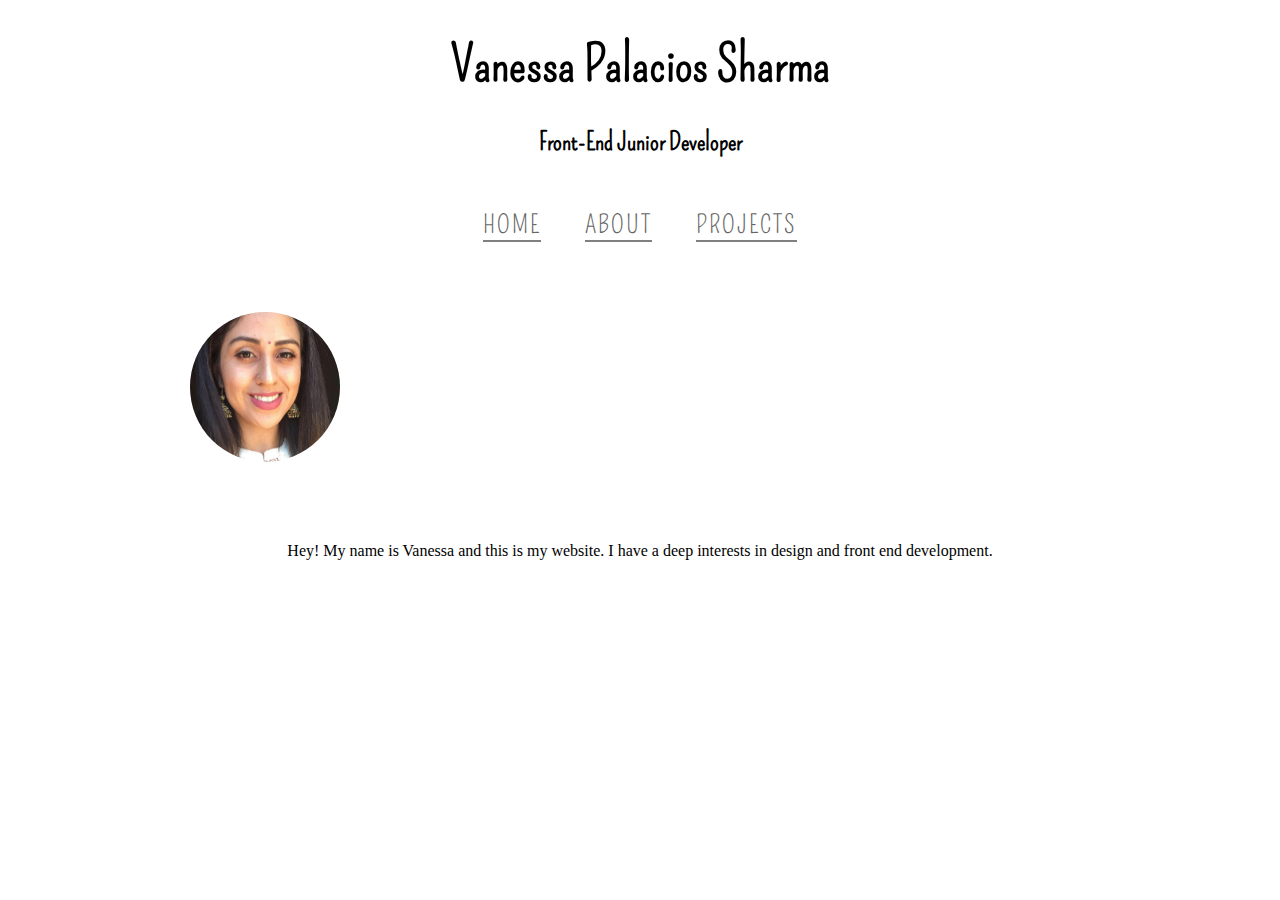
==== about.html @ 808df4ac "Add scripts.js and use jquery for hover animation in nav bar." ====
<!DOCTYPE html>
<html>
  <head>
    <meta charset="utf-8">
    <title>About</title>
    <link href="https://fonts.googleapis.com/css?family=Pompiere" rel="stylesheet">
    <link rel="stylesheet" href="css/styles.css">
    <script type="text/javascript" src="http://ajax.googleapis.com/ajax/libs/jquery/3.1.1/jquery.min.js"></script>
    <script type="text/javascript" src="scripts.js"></script>
  </head>
  <body>
    <header class="header">
      <h1>Vanessa Palacios Sharma</h1>
      <h4>Front-End Junior Developer</h4>
    </header>
  <nav>
      <a  class="hoverEffectSelect" href="index.html">Home</a>
      <a  class="hoverEffectSelect" href="about.html">About</a>
      <a  class="hoverEffectSelect" href="projects.html">Projects</a>
  </nav>
    <div id="thumbnail">
     <section>
      <img  class="profile-pic" src="css/images/profile_pic.jpg" alt="profile pic">
       <p>Hey! My name is Vanessa and this is my website. I have a deep interests in design and front end development.</p>
     </section>
     <footer>
       <!-- <a href="http://twitter.com/nickrp"><img src="img/twitter-wrap.png" alt="Twitter Logo" class="social-icon"></a>
       <a href="http://facebook.com/nickpettit"><img src="img/facebook-wrap.png" alt="Facebook Logo" class="social-icon"></a>
       <p>&copy; 2014 Nick Pettit.</p> -->
     </footer>
   </div>
  </body>
</html>
---- css/styles.css ----
body {
  text-align: center;
}

.navigation {
  background-color: rgba(255, 255, 255, 0.9);
  height: auto;
  text-align: center;
  position: fixed;
  left: 0;
  top: 0;
  z-index: 999;
  width: 100%;
}

.header {
  font-family:'Pompiere', cursive;
  font-weight: normal;
  font-size: 25px;
  background-color: rgba(255, 255, 255, 0.9);
}

/**hover effect using jquery for nav bar**/

.hoverEffect:hover {
    border-bottom: 2px solid grey;
    -webkit-transition: border-bottom 300ms linear;
    -moz-transition: border-bottom 300ms linear;
    -o-transition: border-bottom 300ms linear;
    -ms-transition: border-bottom 300ms linear;
    transition: border-bottom 300ms linear;
}
, nav a .hoverEffectSelect {
    border-bottom: 2px solid #666666;
}

.hoverEffectSelect {
    border-bottom: 2px solid grey;
}


nav a{
  padding: 0;
  color: #666666;
  text-decoration: none;
  display: inline-block;
  font-family: 'Pompiere', cursive;
  font-size: 25px;
  font-weight: 100;
  letter-spacing: 2px;
  margin: 20px;
  text-transform: uppercase;
}

/**box column**/

.content-box {
    padding: 0;
    margin: 0;
    list-style: none;

    display: -webkit-box;
    display: -moz-box;
    display: -ms-flexbox;
    display: -webkit-flex;
    display: flex;

    -webkit-flex-flow: row wrap;
    justify-content: space-around;
}

.blocks {
  padding: 5px;
  width: 400px;
  height: 250px;
  margin-top: 10px;

  line-height: 150px;
  color: black;
  font-family: 'Pompiere', cursive;
  font-size: 2em;
  border: solid 2px black;
  text-align: center;
}

/**blockquote styling**/

.quote {
  font-family: 'Pompiere', cursive;
  font-style: italic;
  font-size: 50px;
  padding-top: 60px;
}

/**about page image**/
img {
  display: block;
  margin: 0px 0px 30px 0px;
  max-width: 150px;
  border-radius: 100%;
  padding: 50px;
}

#thumbnail {
  max-width: 1000px;
  margin: 0 auto;
}
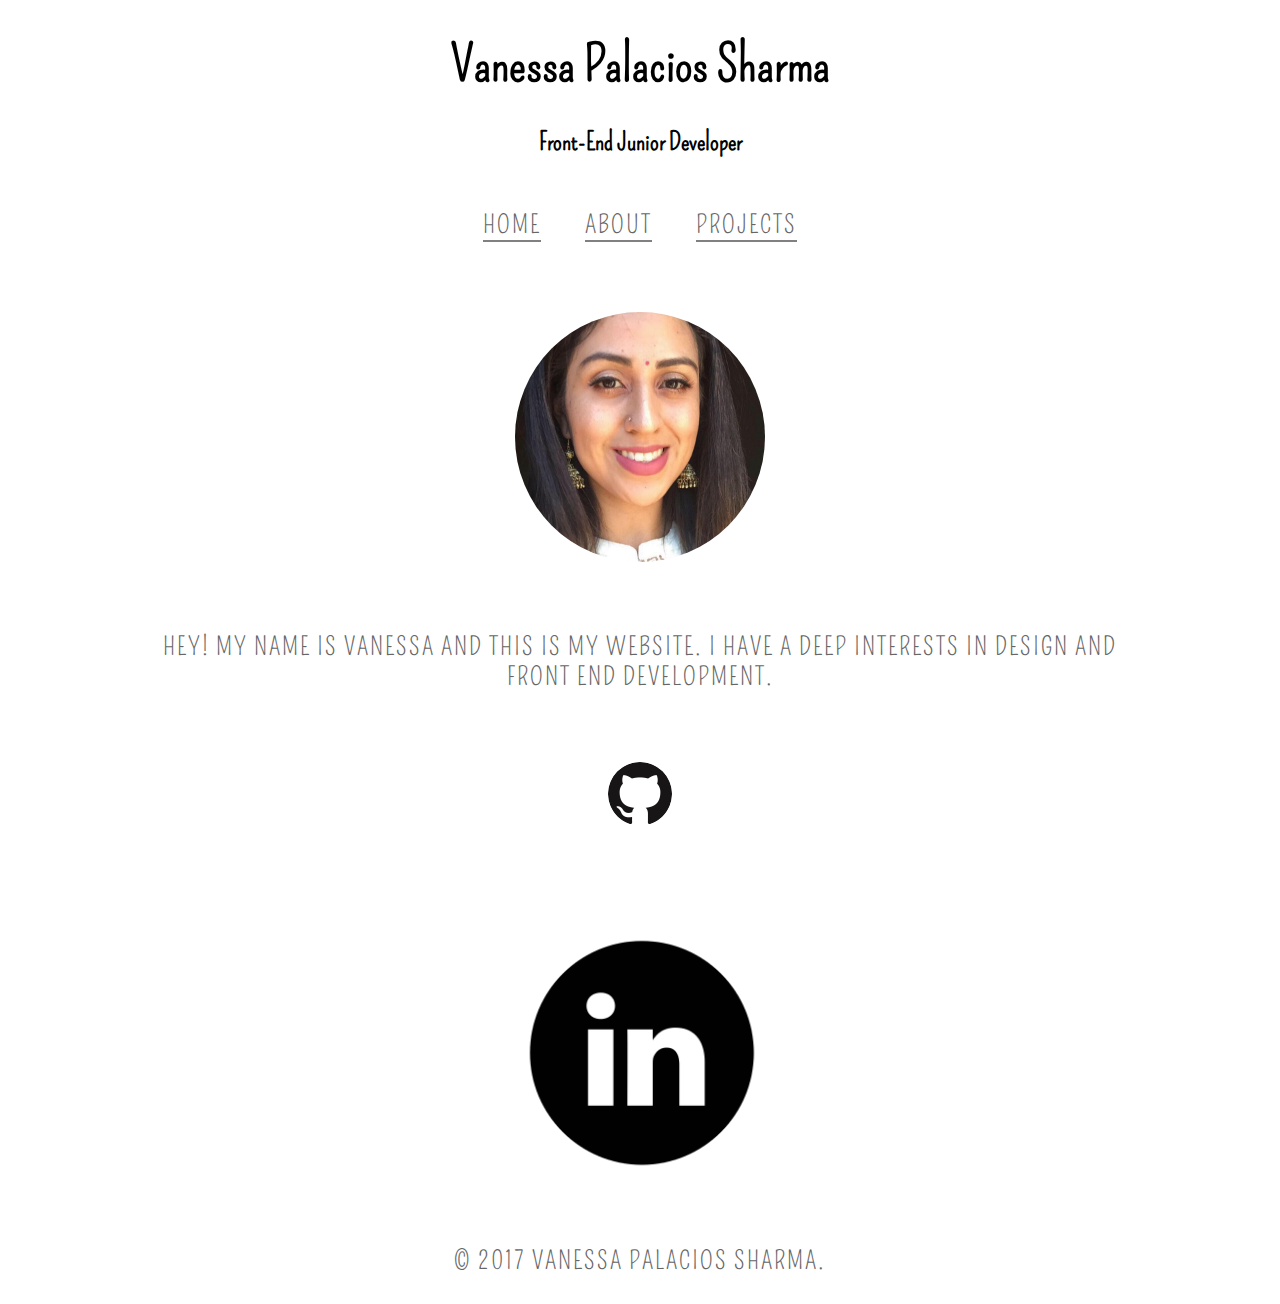
==== commit b4a9f99f: "Add footer with social media handles." ====
--- a/about.html
+++ b/about.html
@@ -24,9 +24,9 @@
        <p>Hey! My name is Vanessa and this is my website. I have a deep interests in design and front end development.</p>
      </section>
      <footer>
-       <!-- <a href="http://twitter.com/nickrp"><img src="img/twitter-wrap.png" alt="Twitter Logo" class="social-icon"></a>
-       <a href="http://facebook.com/nickpettit"><img src="img/facebook-wrap.png" alt="Facebook Logo" class="social-icon"></a>
-       <p>&copy; 2014 Nick Pettit.</p> -->
+       <a href="https://github.com/VanessaSharma"><img src="css/images/github.png" alt="github logo" class="media-handles"></a>
+       <a href="https://www.linkedin.com/in/vpalaciossharma/"><img src="css/images/linkedin.png" alt="linkedin Logo" class="media-handles"></a>
+       <p>&copy; 2017 Vanessa Palacios Sharma.</p>
      </footer>
    </div>
   </body>
--- a/css/styles.css
+++ b/css/styles.css
@@ -95,10 +95,23 @@
 /**about page image**/
 img {
   display: block;
-  margin: 0px 0px 30px 0px;
-  max-width: 150px;
+  max-width: 250px;
   border-radius: 100%;
   padding: 50px;
+  margin-left: auto;
+  margin-right: auto
+}
+p{
+  padding: 0;
+  color: #666666;
+  text-decoration: none;
+  display: inline-block;
+  font-family: 'Pompiere', cursive;
+  font-size: 25px;
+  font-weight: 100;
+  letter-spacing: 2px;
+  margin: 20px;
+  text-transform: uppercase;
 }
 
 #thumbnail {
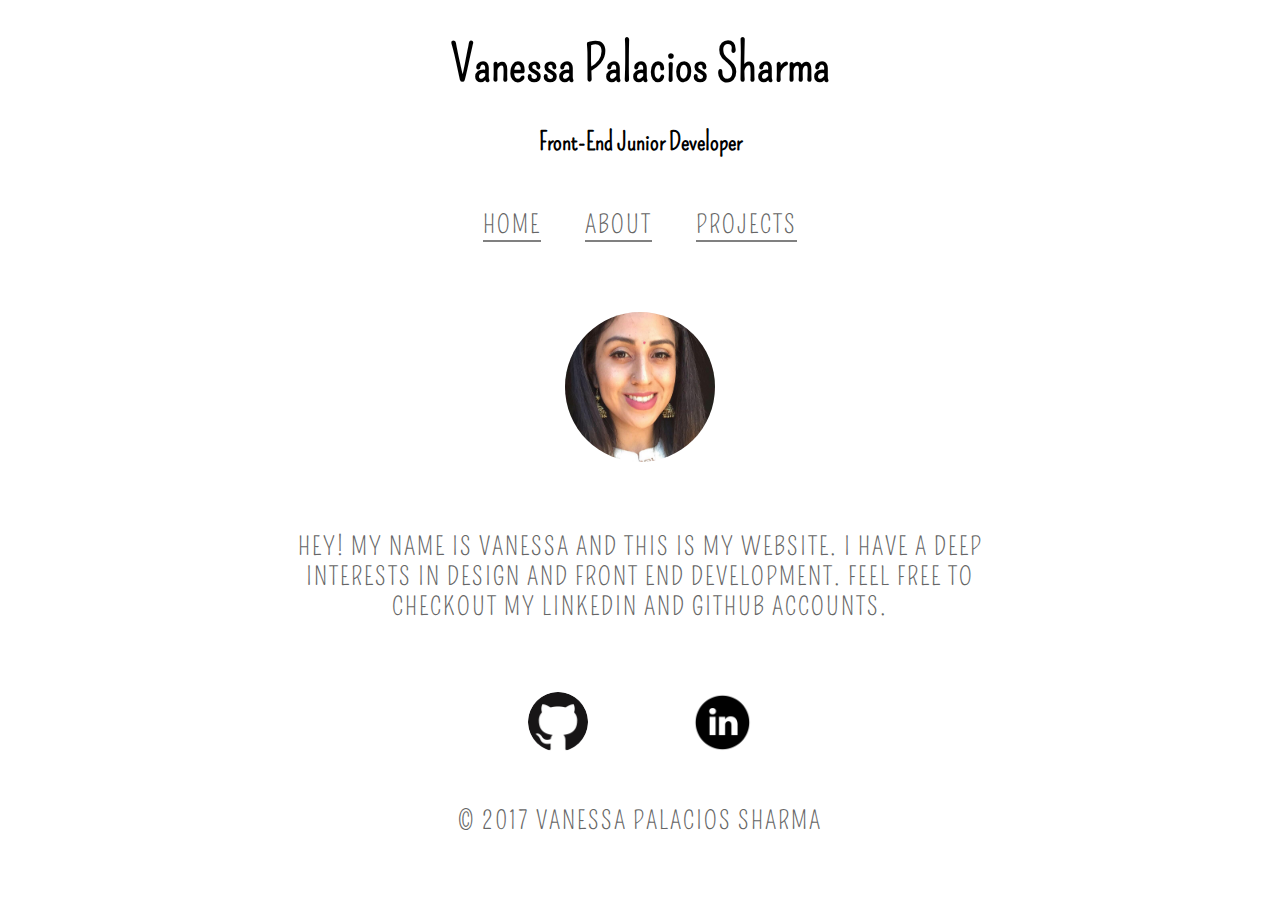
==== commit 8a3d829c: "Remove old navigation class styling." ====
--- a/about.html
+++ b/about.html
@@ -21,12 +21,13 @@
     <div id="thumbnail">
      <section>
       <img  class="profile-pic" src="css/images/profile_pic.jpg" alt="profile pic">
-       <p>Hey! My name is Vanessa and this is my website. I have a deep interests in design and front end development.</p>
+       <p>Hey! My name is Vanessa and this is my website. I have a deep interests in design and front end development. Feel free to checkout my Linkedin and Github accounts.</p>
      </section>
      <footer>
        <a href="https://github.com/VanessaSharma"><img src="css/images/github.png" alt="github logo" class="media-handles"></a>
        <a href="https://www.linkedin.com/in/vpalaciossharma/"><img src="css/images/linkedin.png" alt="linkedin Logo" class="media-handles"></a>
-       <p>&copy; 2017 Vanessa Palacios Sharma.</p>
+       <br>
+       <p>&copy; 2017 Vanessa Palacios Sharma</p>
      </footer>
    </div>
   </body>
--- a/css/styles.css
+++ b/css/styles.css
@@ -1,16 +1,5 @@
 body {
   text-align: center;
-}
-
-.navigation {
-  background-color: rgba(255, 255, 255, 0.9);
-  height: auto;
-  text-align: center;
-  position: fixed;
-  left: 0;
-  top: 0;
-  z-index: 999;
-  width: 100%;
 }
 
 .header {
@@ -95,12 +84,13 @@
 /**about page image**/
 img {
   display: block;
-  max-width: 250px;
+  max-width: 150px;
   border-radius: 100%;
   padding: 50px;
   margin-left: auto;
   margin-right: auto
 }
+
 p{
   padding: 0;
   color: #666666;
@@ -115,6 +105,20 @@
 }
 
 #thumbnail {
-  max-width: 1000px;
+  max-width: 800px;
   margin: 0 auto;
 }
+
+.media-handles{
+  text-align: center;
+  display: inline;
+  max-width: 60px;
+  border-radius: 100%;
+  margin-left: auto;
+  margin-right: auto;
+}
+
+footer p{
+  max-width: 900px;
+  margin: 0 auto;
+}
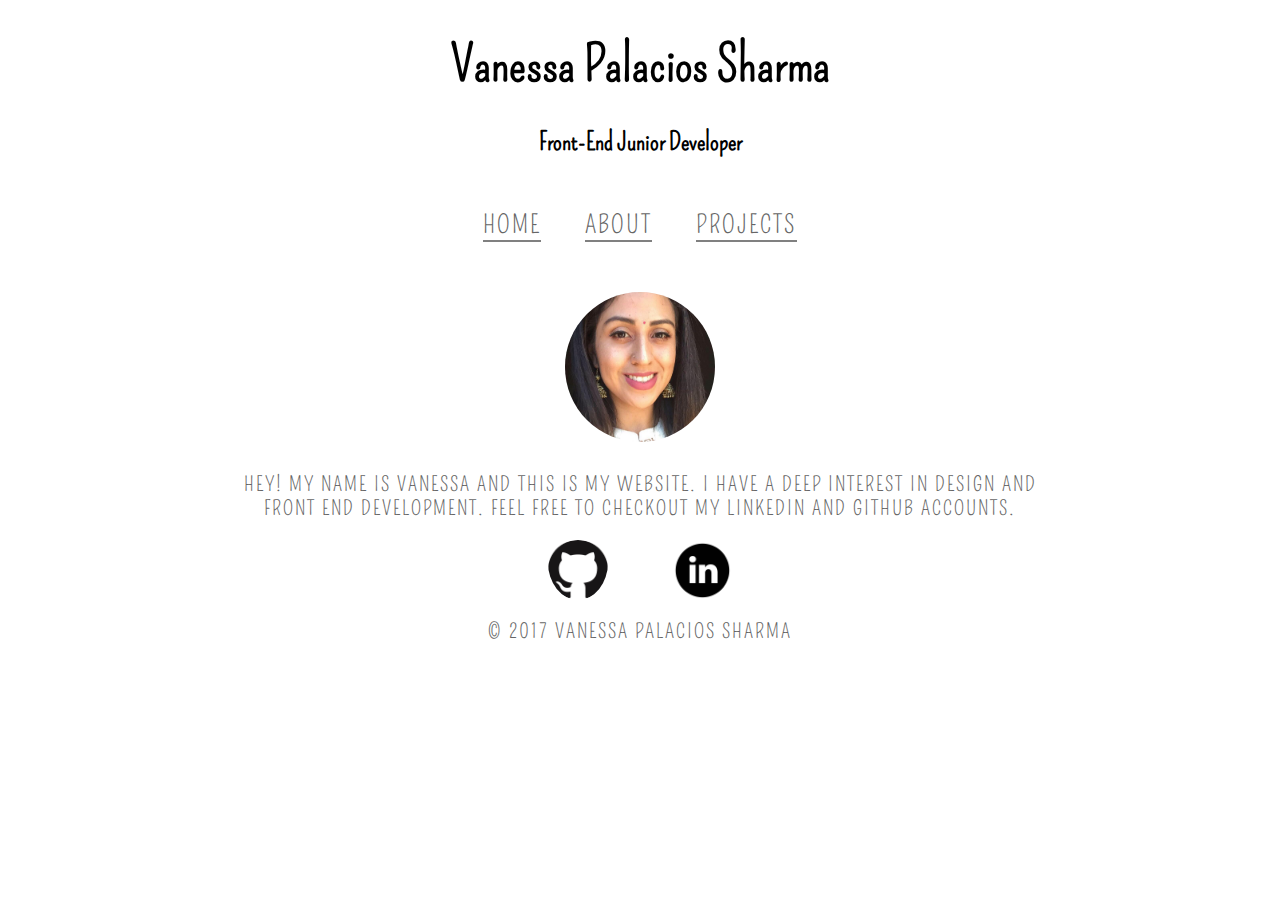
==== commit af47bcbe: "Correct mispelled word." ====
--- a/about.html
+++ b/about.html
@@ -21,7 +21,7 @@
     <div id="thumbnail">
      <section>
       <img  class="profile-pic" src="css/images/profile_pic.jpg" alt="profile pic">
-       <p>Hey! My name is Vanessa and this is my website. I have a deep interests in design and front end development. Feel free to checkout my Linkedin and Github accounts.</p>
+       <p>Hey! My name is Vanessa and this is my website. I have a deep interest in design and front end development. Feel free to checkout my Linkedin and Github accounts.</p>
      </section>
      <footer>
        <a href="https://github.com/VanessaSharma"><img src="css/images/github.png" alt="github logo" class="media-handles"></a>
--- a/css/styles.css
+++ b/css/styles.css
@@ -77,8 +77,8 @@
 .quote {
   font-family: 'Pompiere', cursive;
   font-style: italic;
-  font-size: 50px;
-  padding-top: 60px;
+  font-size: 40px;
+  padding-top: 10px;
 }
 
 /**about page image**/
@@ -86,7 +86,7 @@
   display: block;
   max-width: 150px;
   border-radius: 100%;
-  padding: 50px;
+  padding: 30px;
   margin-left: auto;
   margin-right: auto
 }
@@ -116,9 +116,19 @@
   border-radius: 100%;
   margin-left: auto;
   margin-right: auto;
+  padding-bottom: 5px;
+  padding-top: 20px;
+}
+
+section p{
+  max-width: 900px;
+  margin: 0 auto;
+  font-size: 20px;
 }
 
 footer p{
-  max-width: 900px;
-  margin: 0 auto;
+  max-width: 600px;
+  margin: auto;
+  font-size: 20px;
+  padding-top: 10px;
 }
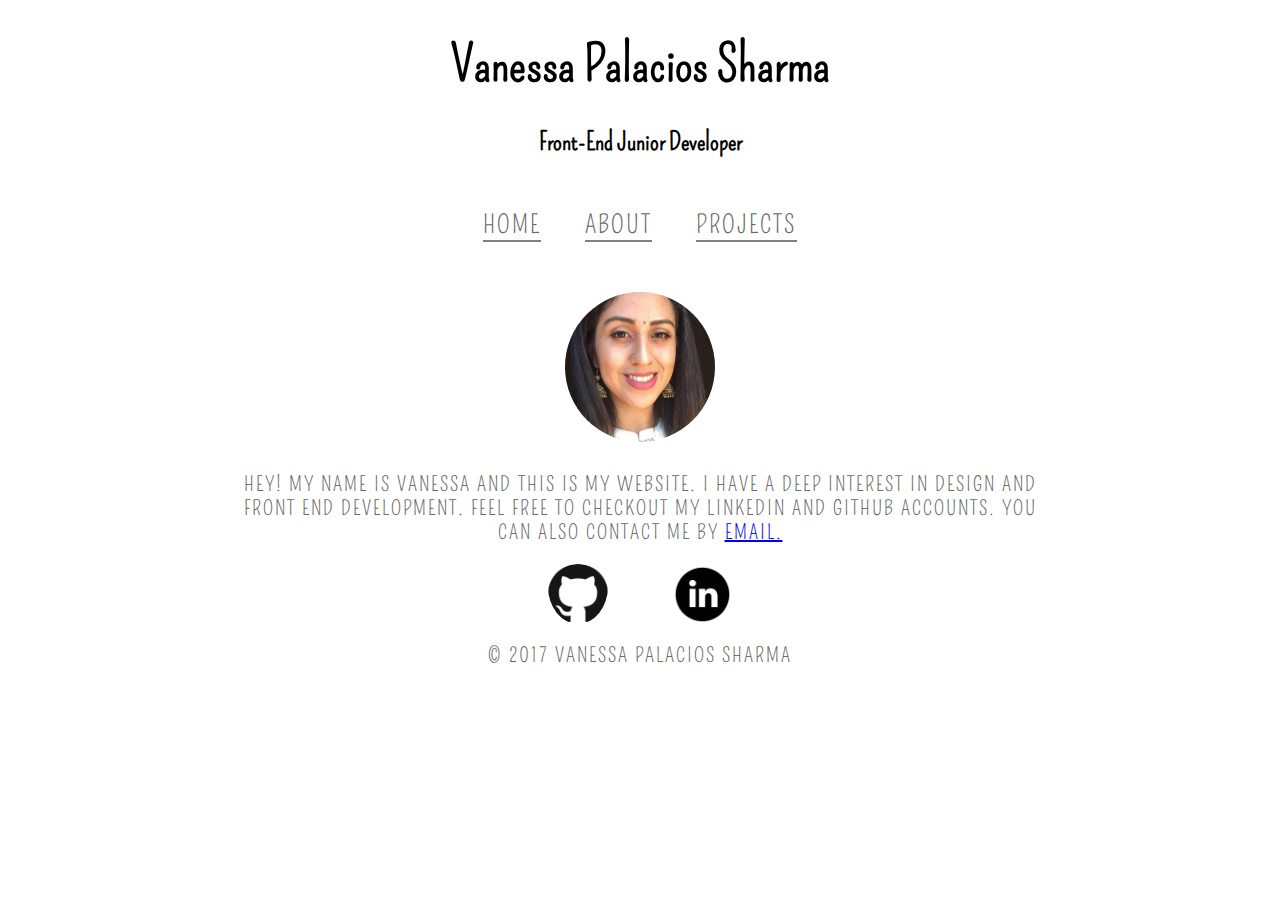
==== commit 61bf2985: "Add projects page to test nav bar." ====
--- a/about.html
+++ b/about.html
@@ -21,7 +21,7 @@
     <div id="thumbnail">
      <section>
       <img  class="profile-pic" src="css/images/profile_pic.jpg" alt="profile pic">
-       <p>Hey! My name is Vanessa and this is my website. I have a deep interest in design and front end development. Feel free to checkout my Linkedin and Github accounts.</p>
+       <p>Hey! My name is Vanessa and this is my website. I have a deep interest in design and front end development. Feel free to checkout my Linkedin and Github accounts. You can also contact me by <a href="mailto:vanelunasharma@gmail.com?subject=contact">email.</a></p>
      </section>
      <footer>
        <a href="https://github.com/VanessaSharma"><img src="css/images/github.png" alt="github logo" class="media-handles"></a>
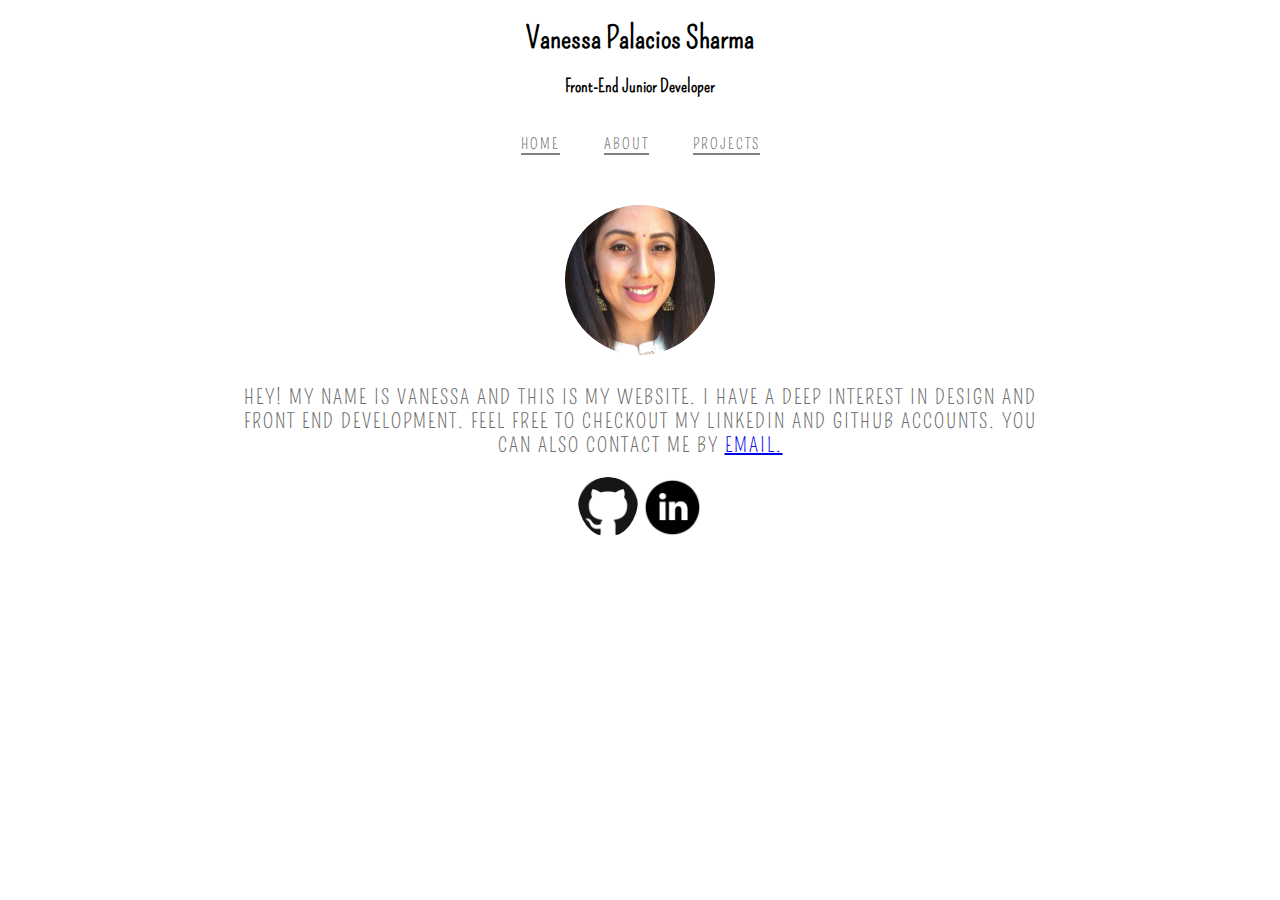
==== commit 5d263786: "Remove divs in projects file and add img." ====
--- a/about.html
+++ b/about.html
@@ -11,7 +11,7 @@
   <body>
     <header class="header">
       <h1>Vanessa Palacios Sharma</h1>
-      <h4>Front-End Junior Developer</h4>
+      <h3>Front-End Junior Developer</h4>
     </header>
   <nav>
       <a  class="hoverEffectSelect" href="index.html">Home</a>
@@ -23,12 +23,14 @@
       <img  class="profile-pic" src="css/images/profile_pic.jpg" alt="profile pic">
        <p>Hey! My name is Vanessa and this is my website. I have a deep interest in design and front end development. Feel free to checkout my Linkedin and Github accounts. You can also contact me by <a href="mailto:vanelunasharma@gmail.com?subject=contact">email.</a></p>
      </section>
+     <div class="footer">
      <footer>
        <a href="https://github.com/VanessaSharma"><img src="css/images/github.png" alt="github logo" class="media-handles"></a>
        <a href="https://www.linkedin.com/in/vpalaciossharma/"><img src="css/images/linkedin.png" alt="linkedin Logo" class="media-handles"></a>
+       <!-- <p>&copy; 2017 Vanessa Palacios Sharma</p> -->
        <br>
-       <p>&copy; 2017 Vanessa Palacios Sharma</p>
      </footer>
+   </div>
    </div>
   </body>
 </html>
--- a/css/styles.css
+++ b/css/styles.css
@@ -2,10 +2,10 @@
   text-align: center;
 }
 
-.header {
+.header{
   font-family:'Pompiere', cursive;
   font-weight: normal;
-  font-size: 25px;
+  font-size: 15px;
   background-color: rgba(255, 255, 255, 0.9);
 }
 
@@ -27,6 +27,9 @@
     border-bottom: 2px solid grey;
 }
 
+footer br {
+  padding-top: 60xp;
+}
 
 nav a{
   padding: 0;
@@ -34,7 +37,7 @@
   text-decoration: none;
   display: inline-block;
   font-family: 'Pompiere', cursive;
-  font-size: 25px;
+  font-size: 15px;
   font-weight: 100;
   letter-spacing: 2px;
   margin: 20px;
@@ -60,8 +63,8 @@
 
 .blocks {
   padding: 5px;
-  width: 400px;
-  height: 250px;
+  width: 300px;
+  height: 200px;
   margin-top: 10px;
 
   line-height: 150px;
@@ -82,7 +85,7 @@
 }
 
 /**about page image**/
-img {
+section img{
   display: block;
   max-width: 150px;
   border-radius: 100%;
@@ -126,9 +129,28 @@
   font-size: 20px;
 }
 
+footer{
+  padding-top: 0px;
+  margin: auto;
+  display: inline-block;
+}
+
 footer p{
   max-width: 600px;
   margin: auto;
   font-size: 20px;
   padding-top: 10px;
 }
+
+img{
+  border-radius: 0%;
+  max-width: 800px;
+  max-height: 250px;
+}
+
+/*******************************/
+function positionTooltip(event){
+    var tPosX = event.pageX - 10;
+    var tPosY = event.pageY - 100;
+    $('div.tooltip').css({'position': 'absolute', 'top': tPosY, 'left': tPosX});
+};
